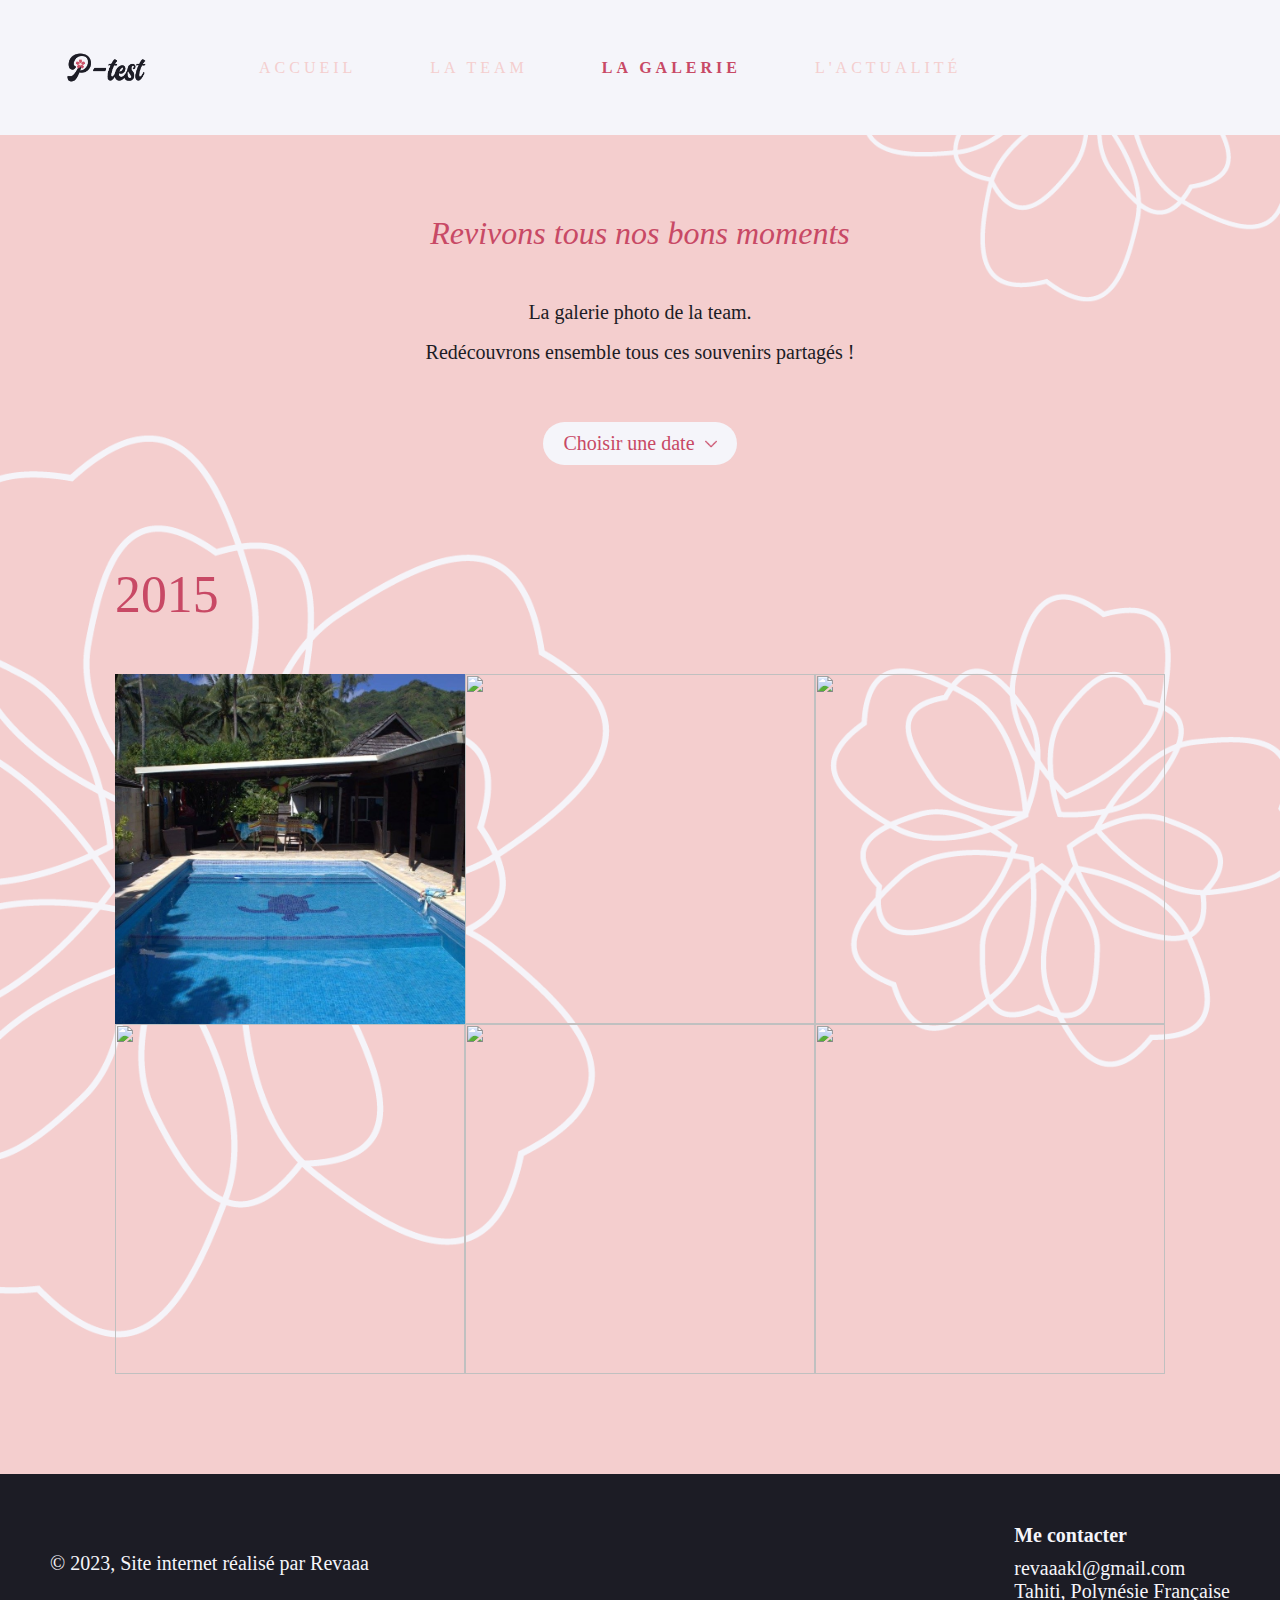
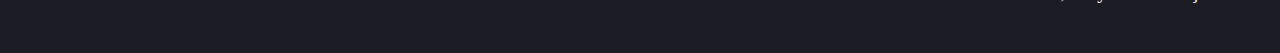
==== page2.html @ 8cb615bb "Mise en ligne du site Premier site de Reva by Revaaakl" ====
<!DOCTYPE html>
<html lang="fr">
<head>
    <meta charset="UTF-8">
    <meta name="viewport" content="width=device-width, initial-scale=1.0">
    <title>La galerie | Premier site web de Reva</title>
    <link rel="stylesheet" href="./style.css">
    <link rel="Fav icon" href="./Img/Logo 'Aute.png"/>
</head>
<body>
    <!-- Section Introduction -->
    <div class="navbar-page">
        <img src="./Img/1 Accueil/Logo P-test.png" class="logo">
        <nav class="navlinks">
            <ul>
                <li><a href="index.html">ACCUEIL</a></li>
                <li><a href="page1.html">LA TEAM</a></li>
                <li class="active"><a href="page2.html">LA GALERIE</a></li>
                <li><a href="page3.html">L'ACTUALITÉ</a></li>
            </ul>
        </nav>
        <img src="./Icons/Menu.png" class="menu">
    </div>
    <div class="souvenirs">
        <div class="text-intro">
            <h4>Revivons tous nos bons moments</h4>
            <p>La galerie photo de la team.
                <br>
                Redécouvrons ensemble tous ces souvenirs partagés !
            </p>
        </div>
        <div class="dropdowndate">
            <div class="select">
                <span class="selected">Choisir une date</span>
                <img src="./Icons/Flèche Choix date.png" class="caret">
            </div>
            <ul class="listedate">
                <li class="active">Choisir une date</li>
                <a href="page21.html"><li>2015</li></a>
                <a href="page21.html"><li>2016</li></a>
                <a href="page21.html"><li>2017</li></a>
                <a href="page21.html"><li>2018</li></a>
                <a href="page21.html"><li>2019</li></a>
            </ul>
        </div>
    </div>
    <!-- Section Galerie photo -->
    <div class="galerie-titre">
        <h4>2015</h4>
    </div>
    <div class="galerie1" oncontextmenu="return false;">
        <div class="popup">
            <div class="top-bar">
                <button class="close-btn"><img src="./Icons/close.png"></button>
            </div>
            <button class="arrow-btn left-arrow"><img src="./Icons/prev.png"></button>
            <button class="arrow-btn right-arrow"><img src="./Icons/next.png"></button>
            <img src="./Img/3Galerie/1.JPG" class="large-image">
            <h5 class="index">01</h5>
        </div>
    
        <div class ="gallery">
            <div class="gallery-image">
                <img src="./Img/3Galerie/1.JPG" class="image">
            </div>
            <div class="gallery-image">
                <img src="./Img/3Galerie/2.JPG" class="image">
            </div>
            <div class="gallery-image">
                <img src="./Img/3Galerie/3.JPG" class="image">
            </div>
            <div class="gallery-image">
                <img src="./Img/3Galerie/4.JPG" class="image">
            </div>
            <div class="gallery-image">
                <img src="./Img/3Galerie/5.JPG" class="image">
            </div>
            <div class="gallery-image">
                <img src="./Img/3Galerie/6.JPG" class="image">
            </div>
        </div>
    </div>

    <a href="#"><img src="./Icons/Scroll back to the top.png" class="scroll-button"></a>

    <footer>
        <div class="copyright">
            <p>© 2023, Site internet réalisé par Revaaa</p>
        </div>
        <div class="contact">
            <h4>Me contacter</h4>
            <p>revaaakl@gmail.com</p>
            <p>Tahiti, Polynésie Française</p>
        </div>
    </footer>
    <script src="page2.js"></script>
</body>

<script>
    const menu = document.querySelector(".menu")
    const navLinks = document.querySelector(".navlinks")

    menu.addEventListener('click',()=>{
        navLinks.classList.toggle('mobile-menu')
        document.body.classList.toggle('menu-noscroll')
    })
</script>

</html>
---- style.css ----
@font-face {
    font-family: 'Bell';
    src: url('/Fonts/BELL.woff2') format('.woff2');
    font-weight: normal;
}

* {
    margin: 0;
    padding: 0;
    text-decoration: none;
    list-style: none;
    font-family: 'Bell';
}

body {
    height: 100vh;
    background-color: #F4CECE;
    background-image: url(../Img/Fond\ Aute\ P.png);
    background-size: cover;
}

/* Section Accueil */

.container {
    background-image: url(../Img/Fond\ Aute\ P.png), url(../Img/Fond\ Section\ Accueil\ P.png);
    background-size: cover;
    background-repeat: no-repeat;
    height: 102vh;
}

.navbar {
    height: 15vh;
    padding-left: 5%;
    padding-right: 5%;
    margin: auto;
    display: flex;
    align-items: center;
}

.logo {
    width: 100px;
    cursor: pointer;
}

.navlinks {
    flex: 1;
}

nav ul li {
    display: inline-block;
    margin: 0 35px;
}

nav ul li.active a {
    color: #C84965;
    font-weight: 600;
}

nav ul li a {
    color: #F4CECE;
    letter-spacing: 4px;
}

.navbar .menu {
    display: none;
    position: absolute;
    right: 40px;
    width: 40px;
}

.content {
    padding-left: 5%;
    padding-right: 5%;
}

.content h2 {
    font-size: 134.5px;
    margin-top: 100px;
    margin-bottom: 15px;
    font-family: 'Bell';
    font-weight: normal;
    color: #F5F5FA;
}

.content h3 {
    font-size: 83.5px;
    font-family: 'Bell';
    font-weight: normal;
    font-style: italic;
    color: #F5F5FA;
}

/* Section Actualités */

section#actualites {
    margin-top: 50px;
    margin-bottom: 150px;
}

section#actualites .titre h4 {
    text-align: center;
    font-size: 2em;
    font-family: 'Bell';
    font-weight: normal;
    font-style: italic;
    color: #C84965;
}

section#actualites .articles {
    max-width: 1600px;
    margin: 50px auto 20px auto;
    display: flex;
    flex-direction: row;
    flex-wrap: wrap;
    justify-content: center;
}

section#actualites .articles .article-blog {
    display: flex;
    flex-direction: column;
    align-items: center;
    max-width: 330px;
    background: #F5F5FA;
    border-radius: 5px;
    margin: 0 30px 60px 30px;
}

section#actualites .articles .article-blog .article-image img {
    width: 100%;
    border-radius: 5px 5px 0 0;
    box-shadow: 6px 6px 10px 1px rgba(0,0,0,0.07);
}

section#actualites .articles .article-blog .description {
    max-width: 500px;
    display: flex;
    flex-direction: column;
    padding: 20px 20px;
    box-shadow: 6px 6px 10px 1px rgba(0,0,0,0.07);
}

section#actualites .articles .article-blog .description .titre-article {
    font-size: 1.25em;
    font-weight: bold;
    color: #C84965;
    text-align: justify;
}

section#actualites .articles .article-blog .description .date-article {
    margin-top: 10px;
    font-size: 1.25em;
    font-style: italic;
    color: #1C1C25;
}

section#actualites .articles .article-blog .description p {
    margin-top: 20px;
    font-size: 1.25em;
    color: #1C1C25;
    text-align: justify;
}

section#actualites .articles .article-blog .description .cta {
    display: flex;
    justify-content: flex-end;
    margin-top: 20px;
}

section#actualites .articles .article-blog .description a {
    display: flex;
    align-items: center;
    font-size: 1.25em;
    font-weight: bold;
    color: #C84965;
}

section#actualites .articles .article-blog .description img {
    width: 18px;
    display: flex;
    align-items: center;
    margin: 0 10px 0 10px;
}

/* Section Footer */

footer {
    background-color: #1C1C25;
    color: #F5F5FA;
    font-size: 1.25em;
    padding: 50px;
    display: flex;
    justify-content: space-between;
    align-items: center;
}

footer .contact h4 {
    margin-bottom: 10px;
}

/* Responsive */

body.menu-noscroll {
    overflow: hidden;
}

@media screen and (min-width: 1925px) {
    .container {
        height: 105vh;
    }
}

@media screen and (max-width: 1559px) {

    .content h2 {
        font-size: 100px;
        margin-top: 70px;
    }
    
    .content h3 {
        font-size: 70px;
    }

    section#actualites .articles .article-blog {
        margin: 20px;
        width: 300px;
    }
}

@media screen and (max-width: 1359px) {

    .content h2 {
        margin-top: 50px;
    }

    section#actualites .articles .article-blog {
        margin: 20px;
        width: 250px;
    }
}

@media screen and (max-width: 1159px) {
    body {
        background-image: url(../Img/Fond\ Aute\ 1001px\ P.png);
        background-size: cover;
    }
    
    .container {
        background-image: url(../Img/Fond\ Aute\ 1001px\ P.png), url(../Img/Fond\ Section\ Accueil\ 1001px\ P.png);
        background-size: cover;
        background-repeat: no-repeat;
    }

    nav ul li a {
        color: #F4CECE;
        letter-spacing: 2px;
    }

    .content h2 {
        font-size: 110px;
        margin-top: 150px;
    }
    
    .content h3 {
        font-size: 80px;
    }
    
    section#actualites .articles .article-blog {
        margin: 30px;
        width: 330px;
    }
}

@media screen and (min-width: 1001px) {
    .navlinks {
        padding-left: 60px;
    }
}

@media screen and (max-width: 1050px) {
    .navbar {
     background-color: #F5F5FA;
     height: 80px;
    }
 
    .navbar .logo {
     top: 30px;
     left: 40px;
    }
 
    .navbar .menu {
     display: block;
    }
 
    .navlinks {
     top: 0;
     left: 0;
     position: absolute;
     background-color: #1c1c25ad;
     backdrop-filter: blur(6px);
     width: 100%;
     height: 102vh;
     display: flex;
     justify-content: center;
     align-items: center;
     margin-left: -120%;
     transition: all 0.5s ease;
    } 
 
    .navlinks.mobile-menu {
     margin-left: 0;
     padding-left: 0;
     z-index: 1000;
    }

    .navbar .menu {
        z-index: 1001;
    }

    .navbar-page .menu {
        z-index: 1001;
    }

    .navlinks ul {
     display: flex;
     flex-direction: column;
     align-items: center;
    }
 
    .navbar .navlinks ul li {
     margin: 25px 0;
     font-size: 1.2em;
    }
 
    .navbar .logo img {
     position: absolute;
     top: 50px;
     left: 50px;
     float: left;
     width: 100px;
     height: auto;
    }

    .content {
        text-align: center;
    }

    .content h2 {
     font-size: 90px;
     margin-top: 150px;
    }

    .content h3 {
     font-size: 60px;
    }
}

@media screen and (max-width: 759px) {
    body {
        height: 100vh;
        background-color: #F4CECE;
        background-image: url(../Img/Fond\ Aute\ 400px\ P.png);
        background-size: cover;
    }
    
    .container {
        background-image: url(../Img/Fond\ Aute\ 400px\ P.png), url(../Img/Fond\ Section\ Accueil\ 400px\ P.png);
        background-size: cover;
        background-repeat: no-repeat;
        height: 102vh;
    }

    .content h2 {
        font-size: 90px;
        margin-top: 350px;
    }

    .content h3 {
     font-size: 60px;
    }
    
    section#actualites .articles .article-blog {
        min-width: 400px;
    }

    footer {
        flex-direction: column;
        align-items: center;
        text-align: center;
    }

    footer .contact {
        margin-top: 40px;
    }
}

@media screen and (max-width: 713px) {
    .content h2 {
        font-size: 80px;
        margin-top: 350px;
    }
   
    .content h3 {
     font-size: 50px;
    }
}

@media screen and (max-width: 634px) {
    .content h2 {
        font-size: 100px;
        margin-top: 280px;
    }
   
    .content h3 {
        font-size: 70px;
    }
}

@media screen and (max-width: 569px) {
    .content h2 {
        font-size: 80px;
        margin-top: 200px;
    }
   
    .content h3 {
        font-size: 50px;
    }
}

@media screen and (max-width: 445px) {
    .content h2 {
        font-size: 70px;
        margin-top: 150px;
    }
   
    .content h3 {
        font-size: 40px;
    }

    section#actualites .articles .article-blog {
        min-width: 300px;
    }
}

/* Page1 - LA TEAM */

.navbar-page {
    background-color: #F5F5FA;
    height: 15vh;
    padding-left: 5%;
    padding-right: 5%;
    margin: auto;
    display: flex;
    align-items: center;
}
    
.logo {
    width: 100px;
    cursor: pointer;
}
    
.navlinks {
    flex: 1;
    padding-left: 60px;
}
    
nav ul li {
    display: inline-block;
    margin: 0 35px;
}
    
nav ul li.active a {
    color: #C84965;
    font-weight: 600;
}
    
nav ul li a {
    color: #F4CECE;
    letter-spacing: 4px;
}
    
.navbar-page .menu {
    display: none;
    position: absolute;
    right: 40px;
    width: 40px;
}

/* Introduction */

.introduction {
    height: 72vh;
}

.introduction img {
    width: 259px;
    display: block;
    margin: auto;
    margin-top: 80px;
    margin-bottom: 80px;
}

.introduction .description {
    font-family: 'Bell';
    text-align: center;
    padding-left: 25%;
    padding-right: 25%;
    color: #1C1C25;
    font-size: 20px;
    line-height: 200%;
}

.decouvrir {
    margin-top: 50px;
    background-color: #F5F5FA;
    padding: 2%;
}

.decouvrir h4 {
    text-align: center;
    font-size: 2em;
    font-family: 'Bell';
    font-weight: normal;
    font-style: italic;
    color: #C84965;
    margin-bottom: 20px;
}

.decouvrir img {
    width: 54px;
    display: block;
    margin: auto;
}

/* Présentation */

section#presentation {
    margin-top: 150px;
    margin-bottom: 90px;
    display: flex;
    flex-direction: row;
    flex-wrap: wrap;
    justify-content: center;
}

section#presentation .profil {
    max-width: 400px;
    border-radius: 5px;
    margin: 0 50px;
    margin-bottom: 60px;
    background-color: #C84965;
    box-shadow: 6px 6px 10px 1px rgba(0,0,0,0.07)
}

section#presentation .profil .profil-photo {
    display: inline-block;
    position: relative;
}

section#presentation .profil .profil-photo img {
    width: 100%;
    border-radius: 5px 5px 0 0;
}

section#presentation .profil .profil-photo h4 {
    z-index: 1;
    position: absolute;
    text-align: center;
    font-family: 'Bell';
    margin: 0 auto;
    left: 0;
    right: 0;
    bottom: 15%;
    color: #F5F5FA;
    font-size: 3.2em;
    font-weight: normal;
}

section#presentation .profil .profil-photo h5 {
    z-index: 1;
    position: absolute;
    text-align: center;
    font-family: 'Bell';
    margin: 0 auto;
    left: 0;
    right: 0;
    bottom: 10%;
    color: #F5F5FA;
    font-size: 1.25em;
    font-weight: normal;
}

section#presentation .profil .profil-photo h6 {
    z-index: 1;
    position: absolute;
    text-align: center;
    font-family: 'Bell';
    margin: 0 auto;
    left: 0;
    right: 0;
    bottom: 5%;
    color: #F5F5FA;
    font-size: 1.25em;
    font-weight: normal;
}

section#presentation .profil .traits {
    padding: 8%;
    max-width: 500px;
    display: flex;
    flex-direction: column;
    border-radius: 0 0 5px 5px;
    color: #F5F5FA;
    font-family: 'Bell';
    font-size: 1.25em;
}

section#presentation .profil .traits img {
    width: 25px;
    float: left;
}

section#presentation .profil .traits span {
    margin-bottom: 20px;
    display: flex;
    align-items: center;
}

section#presentation .profil .traits p {
    margin-left: 20px;
}

/* Responsive */

@media screen and (max-width: 1536px) {

    .introduction .description {
        padding-left: 20%;
        padding-right: 20%;
    }

    section#presentation {
        margin-top: 50px;
    }

    section#presentation .profil {
        margin: 30px;
    }

}

@media screen and (max-width: 1379px) {
    section#presentation .profil {
        max-width: 350px;
        margin: 20px;
    }
}

@media screen and (max-width: 1280px) {

    .introduction .description {
        padding-left: 11%;
        padding-right: 11%;
    }

}

@media screen and (max-width: 1050px) {

    .navbar-page {
        background-color: #F5F5FA;
        height: 80px;
    }
    
    .navbar-page .logo {
        top: 30px;
        left: 40px;
    }
    
    .navbar-page .menu {
        display: block;
    }
    
    .navlinks {
        top: 0;
        left: 0;
        position: absolute;
        background-color: #1c1c25ad;
        backdrop-filter: blur(6px);
        width: 100%;
        height: 102vh;
        display: flex;
        justify-content: center;
        align-items: center;
        margin-left: -120%;
        transition: all 0.5s ease;
    } 
    
    .navlinks.mobile-menu {
        margin-left: 0;
        padding-left: 0;
    }
   
    .navlinks ul {
        display: flex;
        flex-direction: column;
        align-items: center;
    }
    
    .navbar-page .navlinks ul li {
        margin: 25px 0;
        font-size: 1.2em;
    }
    
    .navbar-page .logo img{
        position: absolute;
        top: 50px;
        left: 50px;
        float: left;
        width: 100px;
        height: auto;
    }

    section#presentation {
        display: flex;
        flex-direction: column;
        margin-top: 80px;
    }
    
    section#presentation .profil {
        max-width: 500px;
        margin: auto;
        margin-bottom: 100px;
    }

}

@media screen and (max-width: 600px) {

    section#presentation {
        margin-top: 50px;
    }
    
    section#presentation .profil {
        max-width: 300px;
        margin: auto;
        margin-bottom: 60px;
    }

}

@media screen and (max-width: 495px) {

    section#presentation {
        margin-top: 30px;
    }
    
    section#presentation .profil {
        max-width: 300px;
        margin: auto;
        margin-bottom: 60px;
    }

}

@media screen and (max-width: 375px) {
    
    section#presentation .profil {
        max-width: 300px;
        margin: auto;
        margin-bottom: 60px;
    }

}

.scroll-button1 {
    width: 50px;
    height: 50px;
    position: fixed;
    bottom: 16px;
    right: 50px;
    opacity: 0;
    pointer-events: none;
    transition: all .4s;
}

@media screen and (max-width: 495px) {
    .scroll-button1.active {
        bottom: 32px;
        pointer-events: auto;
        opacity: 1;
    }
}

/* Page2 - LA GALERIE */

.souvenirs {
    height: 30vh;
    margin-top: 80px;
    margin-bottom: 80px;
}

.souvenirs .text-intro {
    margin-bottom: 50px;
}

.souvenirs h4 {
    text-align: center;
    font-size: 2em;
    font-family: 'Bell';
    font-weight: normal;
    font-style: italic;
    color: #C84965;
    margin-bottom: 40px;
}

.souvenirs p {
    font-family: 'Bell';
    text-align: center;
    padding-left: 25%;
    padding-right: 25%;
    color: #1C1C25;
    font-size: 20px;
    line-height: 200%;
}

.souvenirs a {
    color: #C84965;
}

/* Liste déroulante Choisir une date */

.dropdowndate {
    display: flex;
    justify-content: center;
    align-items: flex-start;
    flex-wrap: wrap;
    min-width: 15em;
    position: relative;
    margin: 2em;
    font-size: 20px;
    z-index: 1;
}

.dropdowndate * {
    box-sizing: border-box;
}

.dropdowndate .select {
    background-color: #F5F5FA;
    color: #C84965;
    display: flex;
    justify-content: space-around;
    align-items: center;
    border-radius: 40px;
    padding: 0.5em 1em;
    cursor: pointer;
    transition: background 0.3s;
}

.dropdowndate .select img {
    width: 12px;
    margin-left: 10px;
    transition: 0.3s;
}

.dropdowndate .listedate {
    padding: 0 0.5em;
    background-color: #F5F5FA;
    box-shadow: 0 0.5em 1em rgba(0, 0, 0, 0.2);
    border-radius: 5px;
    color: #C84965;
    position: absolute;
    top: 3em;
    width: 194px;
    height: 0;
    transition: 300ms cubic-bezier(0.77,0,0.18,1);;
    z-index: 1;
    overflow-y: scroll;
}

.dropdowndate .listedate li {
    padding: 0.7em;
    margin: 0.3em 0;
    border-radius: 5px;
    cursor: pointer;
}

.dropdowndate .listedate li:hover {
    background-color: #ebebee;
}

.dropdowndate .listedate::-webkit-scrollbar {
    width: 7px;
}

.dropdowndate .listedate::-webkit-scrollbar-track {
    background-color: #ebebeb;
    border-radius: 25px;
}

.dropdowndate .listedate::-webkit-scrollbar-thumb {
    background-color: #ccc;
    border-radius: 25px;
}

.dropdowndate .listedate::-webkit-scrollbar-thumb:hover {
    background-color: #c0c0c0;
}

.select-clicked {
    box-shadow: 0 0 0.6em rgba(0,0,0,0.07);
}

.select:hover {
    background-color: #ebebee;
}

.dropdowndate .select .caret-rotate {
    transform: rotate(-180deg);
}

.dropdowndate .active {
    background-color: #ebebee;
}

.dropdowndate .listedate-open {
    height: 15em;
}

@keyframes textFade {
    0% {
        transform: translateX(-1em);
        opacity: 0;
    }
    100% {
        transform: translateX(0);
        opacity: 1;
    }
}

/* Section Galerie photo */

.galerie-titre {
    width: 1200px;
    display: flex;
    margin: 0 auto 50px auto;
}

.galerie-titre h4 {
    color: #C84965;
    font-size: 51.8px;
    font-weight: normal;
}

.galerie1 {
    height: 800px;
    display: flex;
    justify-content: center;
    margin-bottom: 100px;
}

.gallery {
    max-width: 1200px;
    display: flex;
    flex-wrap: wrap;
    align-items: center;
}

.gallery-image {
    width: 400px;
    height: 400px;
    overflow: hidden;
    cursor: pointer;
}

.image {
    width: 100%;
    height: 100%;
    object-fit: cover;
    transition: 0.8s;
}

.image:hover {
    filter: brightness(70%);
}

.popup {
    position: fixed;
    top: 50%;
    left: 50%;
    transform: translate(-50%, -50%) scale(0);
    width: 80%;
    max-width: 1600px;
    height: 90vh;
    max-height: 800px;
    border-radius: 10px;
    background: rgba(0, 0, 0, 0.8);
    display: flex;
    justify-content: center;
    align-items: center;
    z-index: 5;
    overflow: hidden;
    transition: 0.8s;
    opacity: 0;
}

.popup.active {
    transform: translate(-50%, -50%) scale(1);
    opacity: 1;
}

.popup.active .close-btn,
.popup.active .image-name,
.popup.active .large-image,
.popup.active .arrow-btn{
    opacity: 1;
    transition: opacity .5s;
    transition-delay: 0.8s;
}

.top-bar {
    position: absolute;
    top: 0;
    left: 0;
    width: 100%;
    height: 60px;
    color: #fff;
    text-align: center;
    line-height: 60px;
    font-weight: 300;
}

.close-btn {
    opacity: 0;
    position: absolute;
    top: 20px;
    right: 20px;
    cursor: pointer;
    border: none;
    background: none;
}

.close-btn img {
    width: 30px;
}

.arrow-btn {
    opacity: 0;
    position: absolute;
    top: 50%;
    transform: translateY(-50%);
    padding: 10px;
    border: none;
    background: none;
    cursor: pointer;
}

.arrow-btn img {
    width: 40px;
}

.left-arrow {
    left: 10px;
}

.right-arrow {
    right: 10px;
}

.close-btn:hover {
    filter: contrast(50%);
}

.arrow-btn:hover {
    filter: contrast(50%);
}

.index {
    position: absolute;
    top: 20px;
    left: 30px;
    font-size: 50px;
    font-weight: normal;
    color: rgba(255, 255, 255, 0.4);
    opacity: 0;
}

.large-image {
    width: 80%;
    height: 80%;
    object-fit: contain;
    opacity: 0;
}

.scroll-button {
    width: 50px;
    height: 50px;
    position: fixed;
    bottom: 16px;
    right: 50px;
    opacity: 0;
    pointer-events: none;
    transition: all .4s;
}

.scroll-button.active {
    bottom: 32px;
    pointer-events: auto;
    opacity: 1;
}

html {
    scroll-behavior: smooth;
}

/* Responsive */

@media screen and (max-width: 1340px) {
    .souvenirs p {
        padding-left: 20%;
        padding-right: 20%;
    }

    .galerie-titre {
        width: 1050px;
    }

    .galerie1 {
        height: 700px;
    }

    .gallery {
        max-width: 1050px;
    }
    
    .gallery-image {
        width: 350px;
        height: 350px;
    }

}

@media screen and (max-width: 1512px) {
    .souvenirs p {
        padding-left: 13%;
        padding-right: 13%;
    }
}

@media screen and (max-width: 1260px) {
    .souvenirs p {
        padding-left: 14%;
        padding-right: 14%;
    }

    .galerie-titre h4 {
        padding-left: 5%;
    }

    .galerie-titre {
        max-width: 1050px;
    }
}

@media screen and (max-width: 1051px) {
    nav ul li a {
        letter-spacing: 3px;
    }
    .galerie1 {
        height: 500px;
    }
}

@media screen and (max-width: 1050px) {

    .popup.active {
        width: 100%;
        height: 100%;
        max-height: 2000px;
        z-index: 1001;
    }

    .popup.active .arrow-btn {
        display: none;
    }

    .popup.active .large-image {
        width: 100%;
        height: 100%;
    }

    .galerie-titre {
        max-width: 768px;
    }

    .galerie-titre h4 {
        font-size: 42px;
    }

    .gallery {
        width: 768px;
    }

    .gallery-image {
        width: 256px;
        max-height: 256px;
    }

    .galerie1 {
        max-height: 1024px;
    }
}

@media screen and (max-width: 767px) {

    .galerie-titre {
        max-width: 600px;
    }

    .gallery {
        width: 600px;
    }

    .gallery-image {
        width: 200px;
        max-height: 200px;
    }

    .galerie1 {
        height: 400px;
    }
}

@media screen and (max-width: 599px) {

    .souvenirs {
        height: 40vh;
    }

    .galerie-titre {
        max-width: 481px;
    }

    .gallery {
        width: 481px;
    }

    .gallery-image {
        width: 160px;
        max-height: 160px;
    }

    .galerie1 {
        height: 300px;
    }
}

@media screen and (max-width: 480px) {

    .galerie-titre {
        max-width: 430px;
    }

    .gallery {
        width: 430px;
    }

    .gallery-image {
        width: 143px;
        max-height: 143px;
    }

    .galerie1 {
        height: 280px;
    }
}

@media screen and (max-width: 429px) {

    .souvenirs {
        height: 50vh;
    }

    .galerie-titre {
        max-width: 414px;
    }

    .gallery {
        width: 414px;
    }

    .gallery-image {
        width: 138px;
        max-height: 138px;
    }

    .galerie1 {
        height: 270px;
    }
}

@media screen and (max-width: 413px) {

    .souvenirs {
        height: 50vh;
    }

    .galerie-titre {
        max-width: 390px;
    }

    .gallery {
        width: 390px;
    }

    .gallery-image {
        width: 130px;
        max-height: 130px;
    }

    .galerie1 {
        height: 250px;
    }
}

@media screen and (max-width: 389px) {

    .souvenirs {
        height: 60vh;
    }

    .galerie-titre {
        max-width: 375px;
    }

    .gallery {
        width: 375px;
    }

    .gallery-image {
        width: 125px;
        max-height: 125px;
    }

    .galerie1 {
        height: 220px;
    }
}

/* PAGE 3 - L'ACTUALITÉ */

.actualite {
    max-width: 1920px;
    min-height: 20vh;
    margin-top: 80px;
    margin-bottom: 80px;
}

.actualite .text-actu {
    margin-bottom: 50px;
}

.actualite h4 {
    text-align: center;
    font-size: 2em;
    font-family: 'Bell';
    font-weight: normal;
    font-style: italic;
    color: #C84965;
    margin-bottom: 40px;
}

.actualite p {
    font-family: 'Bell';
    text-align: center;
    padding-left: 25%;
    padding-right: 25%;
    color: #1C1C25;
    font-size: 20px;
    line-height: 200%;
}

.article-dernier {
    opacity: 0;
}

/* Bouton Trier par */

.tributton {
    display: flex;
    justify-content: flex-end;
    align-items: center;
    flex-wrap: wrap;
    min-width: 15em;
    max-width: 1490px;
    position: relative;
    margin: 30px auto;
    font-size: 20px;
    z-index: 1;
}

.tributton * {
    box-sizing: border-box;
}

.tributton h5 {
    color: #C84965;
    font-size: 20px;
    margin-right: 20px;
}

.tributton .selecttri {
    background-color: #F5F5FA;
    color: #C84965;
    display: flex;
    justify-content: space-around;
    align-items: center;
    border-radius: 40px;
    padding: 0.5em 1em;
    cursor: pointer;
    transition: background 0.3s;
}

.tributton .selecttri img {
    width: 12px;
    margin-left: 10px;
    transition: 0.3s;
}

.tributton .listetri {
    padding: 0 0.5em;
    background-color: #F5F5FA;
    box-shadow: 0 0.5em 1em rgba(0, 0, 0, 0.2);
    border-radius: 5px;
    color: #C84965;
    position: absolute;
    top: 2.5em;
    width: 216px;
    height: 0;
    transition: 300ms cubic-bezier(0.77,0,0.18,1);;
    z-index: 1;
    overflow-y: hidden;
}

.tributton .listetri li {
    padding: 0.7em;
    margin: 0.3em 0;
    border-radius: 5px;
    cursor: pointer;
}

.tributton .listetri a {
    color: #C84965;
}

.tributton .listetri li:hover {
    background-color: #ebebee;
}

.selecttri-clicked {
    box-shadow: 0 0 0.6em rgba(0,0,0,0.07);
}

.selecttri:hover {
    background-color: #ebebee;
}

.tributton .selecttri .carettri-rotate {
    transform: rotate(-180deg);
}

.tributton .active {
    background-color: #ebebee;
}

.tributton .listetri-open {
    height: 6em;
}

@keyframes textFade {
    0% {
        transform: translateX(-1em);
        opacity: 0;
    }
    100% {
        transform: translateX(0);
        opacity: 1;
    }
}

/* Responsive */

@media screen and (max-width: 1559px) {

    .tributton {
        max-width: 1310px;
    }
}

@media screen and (max-width: 1359px) {

    .tributton {
        max-width: 1120px;
    }
}

@media screen and (max-width: 1159px) {

    .article-dernier {
        display: none;
    }

    .tributton {
        max-width: 720px;
        display: flex;
        flex-direction: column;
        justify-content: center;
    }

    .tributton h5 {
        margin: 0 0 20px 0;
    }

    .tributton .listetri {
        top: 4.7em;
    }
}

@media screen and (max-width: 768px) {

    .actualite p {
        padding-left: 4%;
        padding-right: 4%;
    }
}

/* PAGE 31 - PAGE D'ARTICLE 1 */

.precedent-button {
    margin: 40px auto;
    display: flex;
    justify-content: flex-start;
    font-size: 20px;
    width: 1000px;
}

.precedent-button img {
    width: 15px;
    height: 15px;
    margin-right: 10px;
}

.precedent-button a {
    color: #C84965;
}

.page-article {
    background-color: #F5F5FA;
    border-radius: 5px;
    max-width: 800px;
    display: flex;
    flex-direction: column;
    margin: 0 auto 150px auto;
    padding: 0 100px;
}

.page-article .titre {
    display: flex;
    flex-direction: column;
    justify-content: center;
}

.page-article .titre h2 {
    color: #C84965;
    margin: 100px auto 50px auto;
    padding: 0 50px;
    font-size: 40px;
}

.page-article .titre img {
    max-width: 700px;
    border-radius: 5px;
    margin: 0 auto;
}

.page-article .texte {
    margin-bottom: 150px;
    padding: 0 50px;
    text-align: justify;
}

.page-article .texte h6 {
    max-width: 900px;
    font-size: 18px;
    margin: 20px auto 20px auto;
    line-height: 1.5em;
    color: #1C1C25;
}

.page-article .texte h5 {
    max-width: 900px;
    font-size: 18px;
    margin: 0 auto 40px auto;
    font-weight: normal;
    font-style: italic;
    color: #1C1C25;
}

.page-article .texte p1 {
    max-width: 900px;
    font-size: 18px;
    margin: 0 auto 100px auto;
    line-height: 1.5em;
    font-weight: 600;
    color: #1C1C25;
}

.page-article .texte p2 {
    max-width: 900px;
    font-size: 18px;
    margin: 0 auto 100px auto;
    line-height: 1.5em;
    color: #1C1C25;
}

.page-article .texte img {
    width: 70%;
    border-radius: 5px;
    align-content: center;
}

/* Responsive */

@media screen and (max-width: 1500px) {
    .precedent-button {
        max-width: 700px;
    }
    
    .page-article {
        max-width: 600px;
        padding: 0 5% 0 5%;
    }

    .page-article .titre h2 {
        text-align: center;
    }

    .page-article .titre img {
        max-width: 500px;
    }
}

@media screen and (max-width: 1200px) {
    .precedent-button {
        max-width: 700px;
    }
    
    .page-article {
        max-width: 700px;
        padding: 0 5% 0 5%;
    }

    .page-article .titre h2 {
        text-align: center;
        padding: 0;
    }

    .page-article .titre img {
        max-width: 700px;
    }
}

@media screen and (max-width: 850px) {

    .precedent-button {
        max-width: 500px;
    }

    .page-article {
        max-width: 500px;
    }

    .page-article .titre h2 {
        font-size: 32.2px;
        margin: 50px auto;
        text-align: center;
    }

    .page-article .titre img {
        max-width: 500px;
    }

    .page-article .texte h6 {
        font-size: 18px;
    }

    .page-article .texte h5 {
        font-size: 18px;
    }

    .page-article .texte p {
        font-size: 18px;
    }
}

@media screen and (max-width: 600px) {

    .precedent-button {
        max-width: 400px;
    }

    .page-article {
        max-width: 400px;
    }

    .page-article .titre img {
        max-width: 400px;
    }

    .page-article .texte {
        padding: 0 10px;
    }

    .page-article .texte p1 {
        font-size: 18px;
    }

    .page-article .texte p2 {
        font-size: 18px;
    }

}

@media screen and (max-width: 500px) {

    .precedent-button {
        max-width: 300px;
    }

    .page-article {
        max-width: 300px;
    }

    .page-article .titre h2 {
        font-size: 25px;
    }

    .page-article .titre img {
        max-width: 300px;
    }

}

/* PAGE 21 - GALERIE PHOTO PAR PAGE */

.souvenirs21 {
    height: 20vh;
    margin-top: 80px;
    margin-bottom: 80px;
}

.souvenirs21 .text-intro {
    margin-bottom: 50px;
}

.souvenirs21 h4 {
    text-align: center;
    font-size: 2em;
    font-family: 'Bell';
    font-weight: normal;
    font-style: italic;
    color: #C84965;
    margin-bottom: 40px;
}

.souvenirs21 p {
    font-family: 'Bell';
    text-align: center;
    padding-left: 25%;
    padding-right: 25%;
    color: #1C1C25;
    font-size: 20px;
    line-height: 200%;
}

.souvenirs21 a {
    color: #C84965;
}
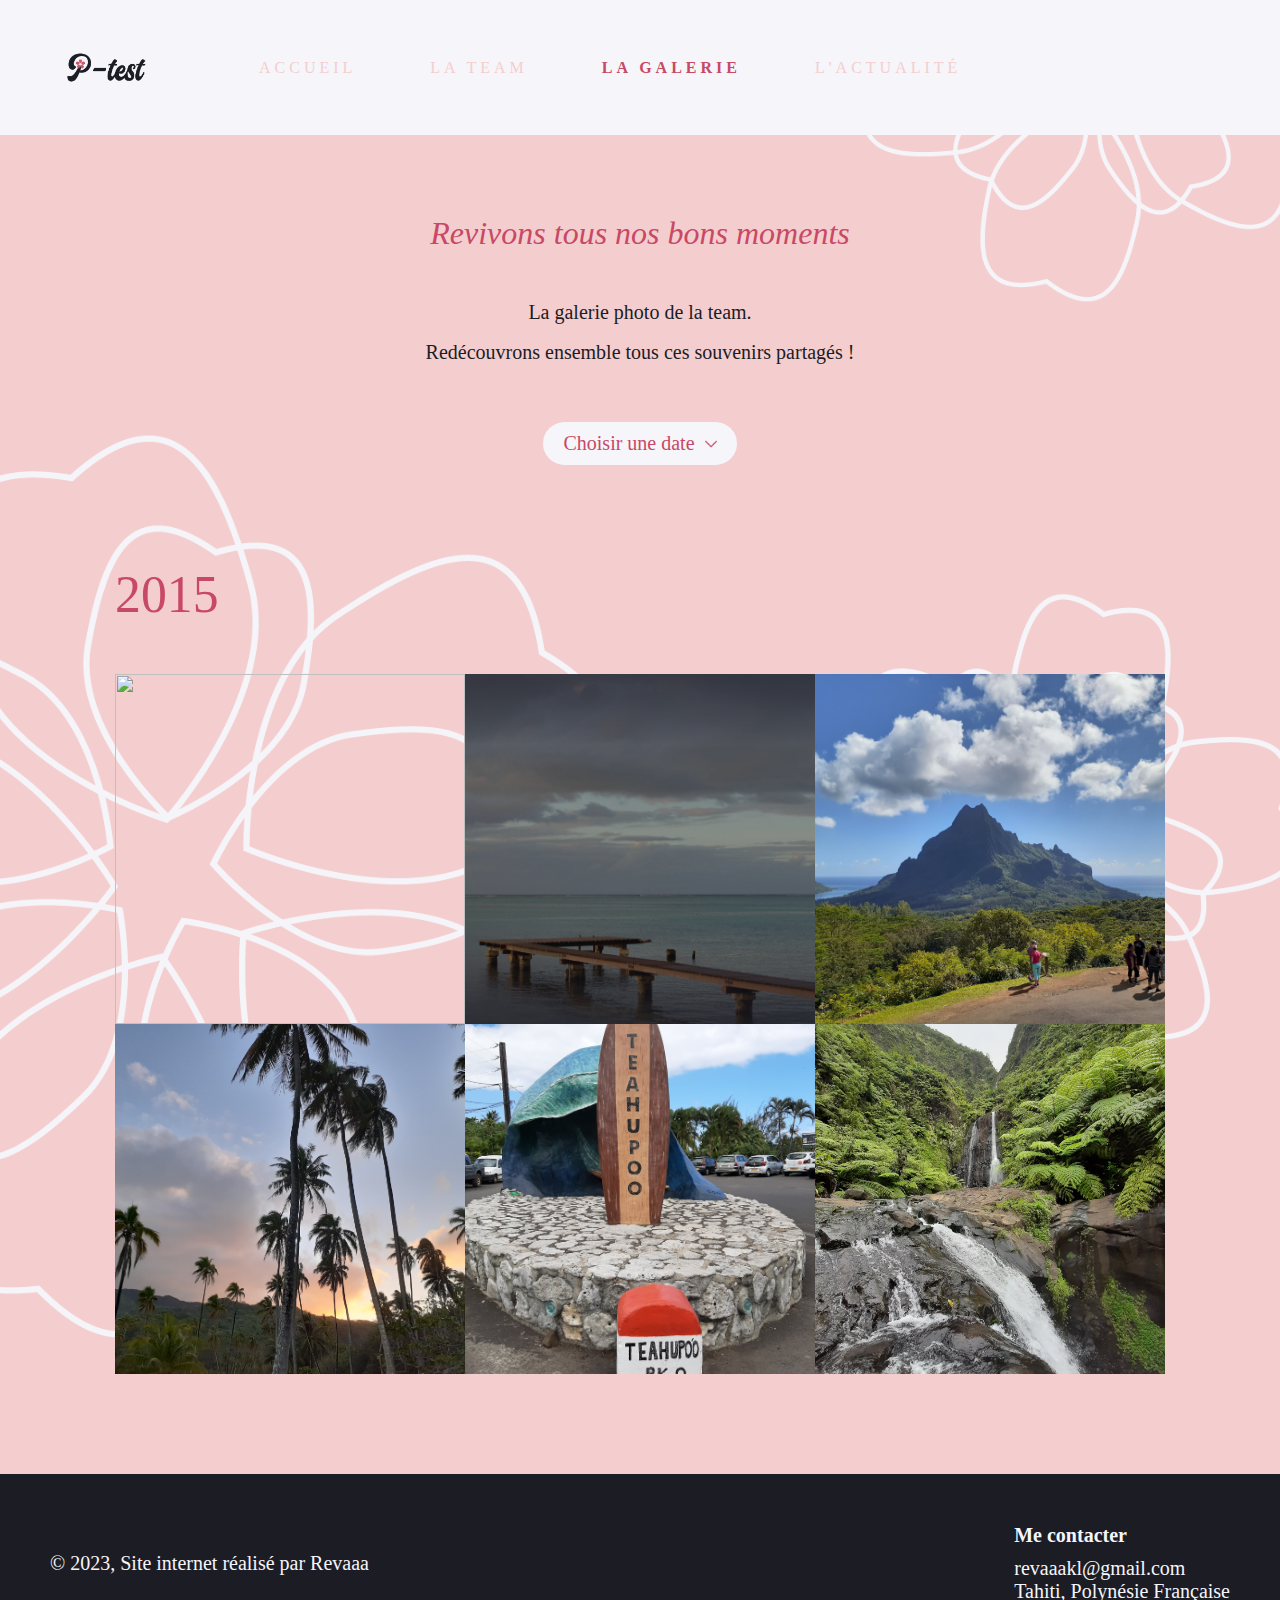
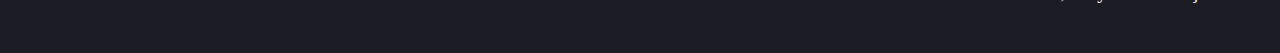
==== commit dc834ca3: "Correction pages html" ====
--- a/page2.html
+++ b/page2.html
@@ -55,28 +55,28 @@
             </div>
             <button class="arrow-btn left-arrow"><img src="./Icons/prev.png"></button>
             <button class="arrow-btn right-arrow"><img src="./Icons/next.png"></button>
-            <img src="./Img/3Galerie/1.JPG" class="large-image">
+            <img src="./Img/3Galerie/1.jpg" class="large-image">
             <h5 class="index">01</h5>
         </div>
     
         <div class ="gallery">
             <div class="gallery-image">
-                <img src="./Img/3Galerie/1.JPG" class="image">
+                <img src="./Img/3Galerie/1.jpg" class="image">
             </div>
             <div class="gallery-image">
-                <img src="./Img/3Galerie/2.JPG" class="image">
+                <img src="./Img/3Galerie/2.jpg" class="image">
             </div>
             <div class="gallery-image">
-                <img src="./Img/3Galerie/3.JPG" class="image">
+                <img src="./Img/3Galerie/3.jpg" class="image">
             </div>
             <div class="gallery-image">
-                <img src="./Img/3Galerie/4.JPG" class="image">
+                <img src="./Img/3Galerie/4.jpg" class="image">
             </div>
             <div class="gallery-image">
-                <img src="./Img/3Galerie/5.JPG" class="image">
+                <img src="./Img/3Galerie/5.jpg" class="image">
             </div>
             <div class="gallery-image">
-                <img src="./Img/3Galerie/6.JPG" class="image">
+                <img src="./Img/3Galerie/6.jpg" class="image">
             </div>
         </div>
     </div>
--- a/style.css
+++ b/style.css
@@ -22,7 +22,7 @@
 /* Section Accueil */
 
 .container {
-    background-image: url(../Img/Fond\ Aute\ P.png), url(../Img/Fond\ Section\ Accueil\ P.png);
+    background-image: url(Img/Fond\ Aute\ P.png), url(Img/Fond\ Section\ Accueil\ P.png);
     background-size: cover;
     background-repeat: no-repeat;
     height: 102vh;
